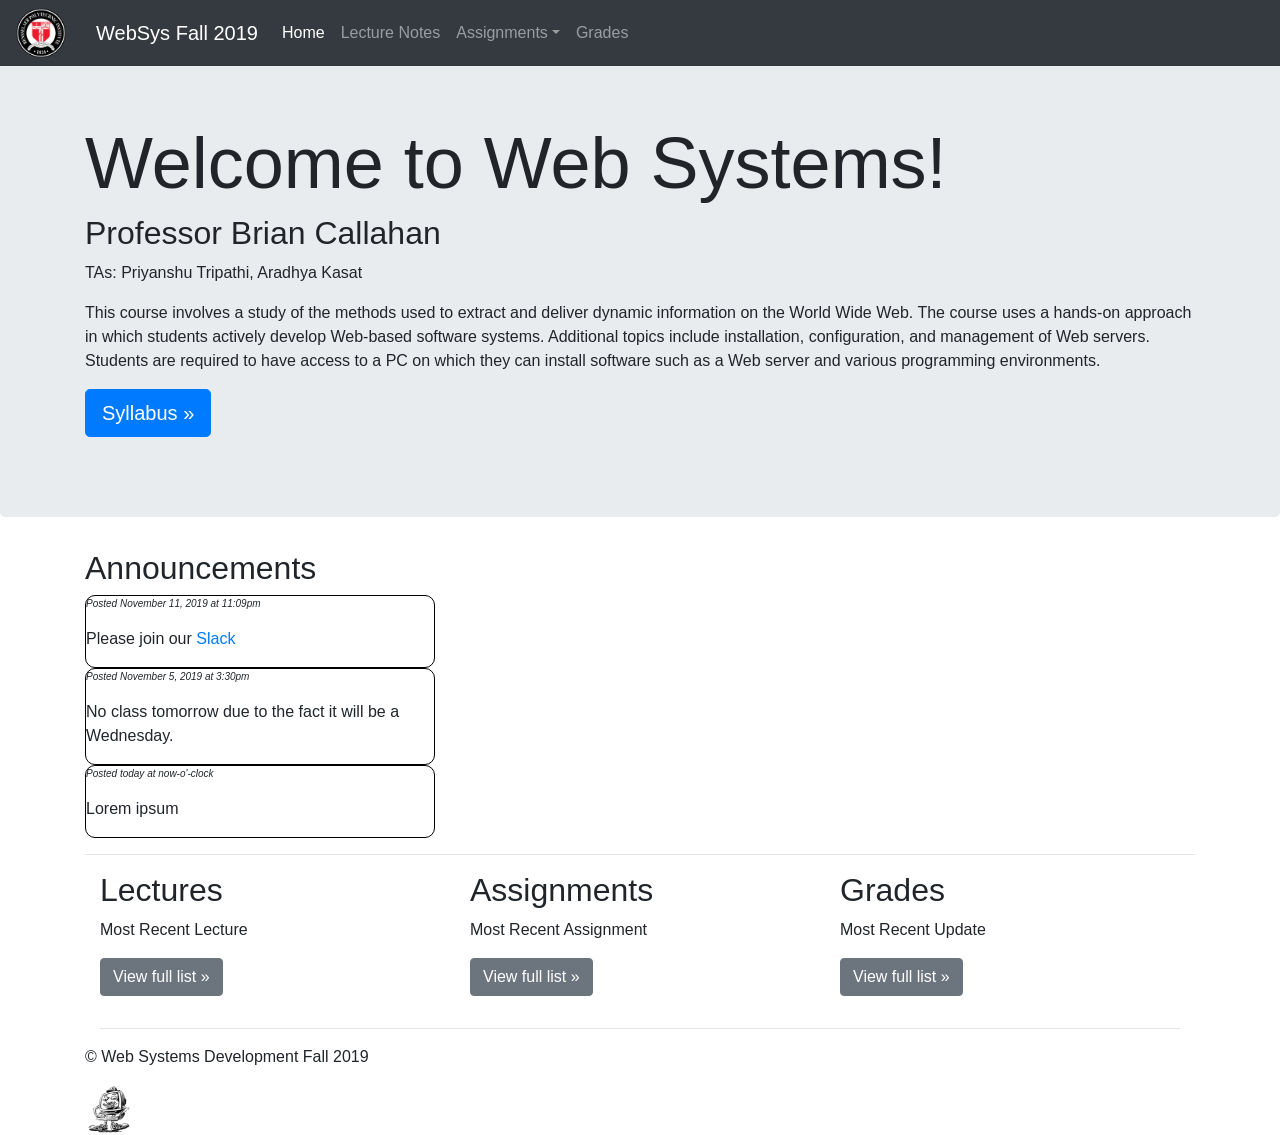
==== index.html @ 35292966 "Merge remote-tracking branch 'origin/master'" ====
<!doctype html>
<html lang="en">
  <head>
    <meta charset="utf-8">
    <meta name="viewport" content="width=device-width, initial-scale=1, shrink-to-fit=no">
    <meta name="description" content="">
    <meta name="author" content="">

    <title>Jumbotron Template for Bootstrap</title>

    <!-- Bootstrap core CSS -->
    <link href="bootstrap.min.css" rel="stylesheet">

    <!-- Custom styles for this template -->
    <link href="jumbotron.css" rel="stylesheet">

    <!-- Personal Sttyling -->
    <link href="styles.css" rel="stylesheet">
  </head>

  <body>

    <nav class="navbar navbar-expand-md navbar-dark fixed-top bg-dark">
      <img src="images/rpi.png" id="rpi-logo">
      <a class="navbar-brand" href="#">WebSys Fall 2019</a>
      <button class="navbar-toggler" type="button" data-toggle="collapse" data-target="#navbarsExampleDefault" aria-controls="navbarsExampleDefault" aria-expanded="false" aria-label="Toggle navigation">
        <span class="navbar-toggler-icon"></span>
      </button>

      <div class="collapse navbar-collapse" id="navbarsExampleDefault">
        <ul class="navbar-nav mr-auto">
          <li class="nav-item active">
            <a class="nav-link" href="#">Home <span class="sr-only">(current)</span></a>
          </li>
          <li class="nav-item">
            <a class="nav-link" href="#">Lecture Notes</a>
          </li>
          <li class="nav-item dropdown">
            <a class="nav-link dropdown-toggle" href="http://example.com" id="dropdown01" data-toggle="dropdown" aria-haspopup="true" aria-expanded="false">Assignments</a>
            <div class="dropdown-menu" aria-labelledby="dropdown01">
              <a class="dropdown-item" href="#">Labs</a>
              <a class="dropdown-item" href="#">Classwork</a>
              <a class="dropdown-item" href="#">Quizzes</a>
            </div>
          </li>
          <li class="nav-item">
            <a class="nav-link" href="#">Grades</a>
          </li>
        </ul>
      </div>
    </nav>

    <main role="main">

      <!-- Main jumbotron for a primary marketing message or call to action -->
      <div class="jumbotron">
        <div class="container">
          <h1 class="display-3">Welcome to Web Systems!</h1>
          <h2 style="font-family: 'Comic Sans MS',sans-serif">Professor Brian Callahan</h2>
          <p>TAs: Priyanshu Tripathi, Aradhya Kasat</p>
          <p>This course involves a study of the methods used to extract and deliver dynamic
            information on the World Wide Web. The course uses a hands-on approach in
            which students actively develop Web-based software systems. Additional topics
            include installation, configuration, and management of Web servers. Students are
            required to have access to a PC on which they can install software such as a Web
            server and various programming environments.</p>
          <p><a class="btn btn-primary btn-lg" href="files/syllabus.pdf" role="button">Syllabus &raquo;</a></p>
        </div>
      </div>
      <div class="container">
        <!-- Example row of columns -->
        <div class="row">
          <div class="col-md-4">
            <h2>Announcements</h2>
            <section class="announcement">
              <p class="date-time">Posted November 11, 2019 at 11:09pm</p>
              <p>Please join our <a href="https://rpi-websys.slack.com">Slack</a></p>
            </section>
            <section class="announcement">
              <p class="date-time">Posted November 5, 2019 at 3:30pm</p>
              <p>No class tomorrow due to the fact it will be a Wednesday.</p>
            </section>
            <section class="announcement">
              <p class="date-time">Posted today at now-o'-clock</p>
              <p>Lorem ipsum</a></p>
            </section>
          </div>
        </div>
      <hr>
      <div class="container">
        <!-- Example row of columns -->
        <div class="row">
          <div class="col-md-4">
            <h2>Lectures</h2>
            <p>Most Recent Lecture</p>
            <p><a class="btn btn-secondary" href="#" role="button">View full list &raquo;</a></p>
          </div>
          <div class="col-md-4">
            <h2>Assignments</h2>
            <p>Most Recent Assignment</p>
            <p><a class="btn btn-secondary" href="#" role="button">View full list &raquo;</a></p>
          </div>
          <div class="col-md-4">
            <h2>Grades</h2>
            <p>Most Recent Update</p>
            <p><a class="btn btn-secondary" href="#" role="button">View full list &raquo;</a></p>
          </div>
        </div>

        <hr>

      </div> <!-- /container -->

    </main>

    <footer class="container">
      <p>&copy; Web Systems Development Fall 2019</p>
      <img src="images/sisman.png" alt="Our lord and savior" width="50px" height="50px">
    </footer>

    <!-- Bootstrap core JavaScript
    ================================================== -->
    <!-- Placed at the end of the document so the pages load faster -->
    <script src="https://code.jquery.com/jquery-3.2.1.slim.min.js" integrity="sha384-KJ3o2DKtIkvYIK3UENzmM7KCkRr/rE9/Qpg6aAZGJwFDMVNA/GpGFF93hXpG5KkN" crossorigin="anonymous"></script>
    <script>window.jQuery || document.write('<script src="jquery-slim.min.js"><\/script>')</script>
    <script src="popper.min.js"></script>
    <script src="bootstrap.min.js"></script>
  </body>
</html>
---- jumbotron.css ----
/* Move down content because we have a fixed navbar that is 3.5rem tall */
body {
  padding-top: 3.5rem;
}
---- styles.css ----
#rpi-logo {
    height: 50px;
    border: 10px;
    margin-right: 30px;
}

.announcement{
    display: block;
    width: 100%;
    border: 1px solid black;
    border-radius: 10px;
}

.date-time{
    font-style: italic;
    font-size: 10px;
    font-color: #;
}
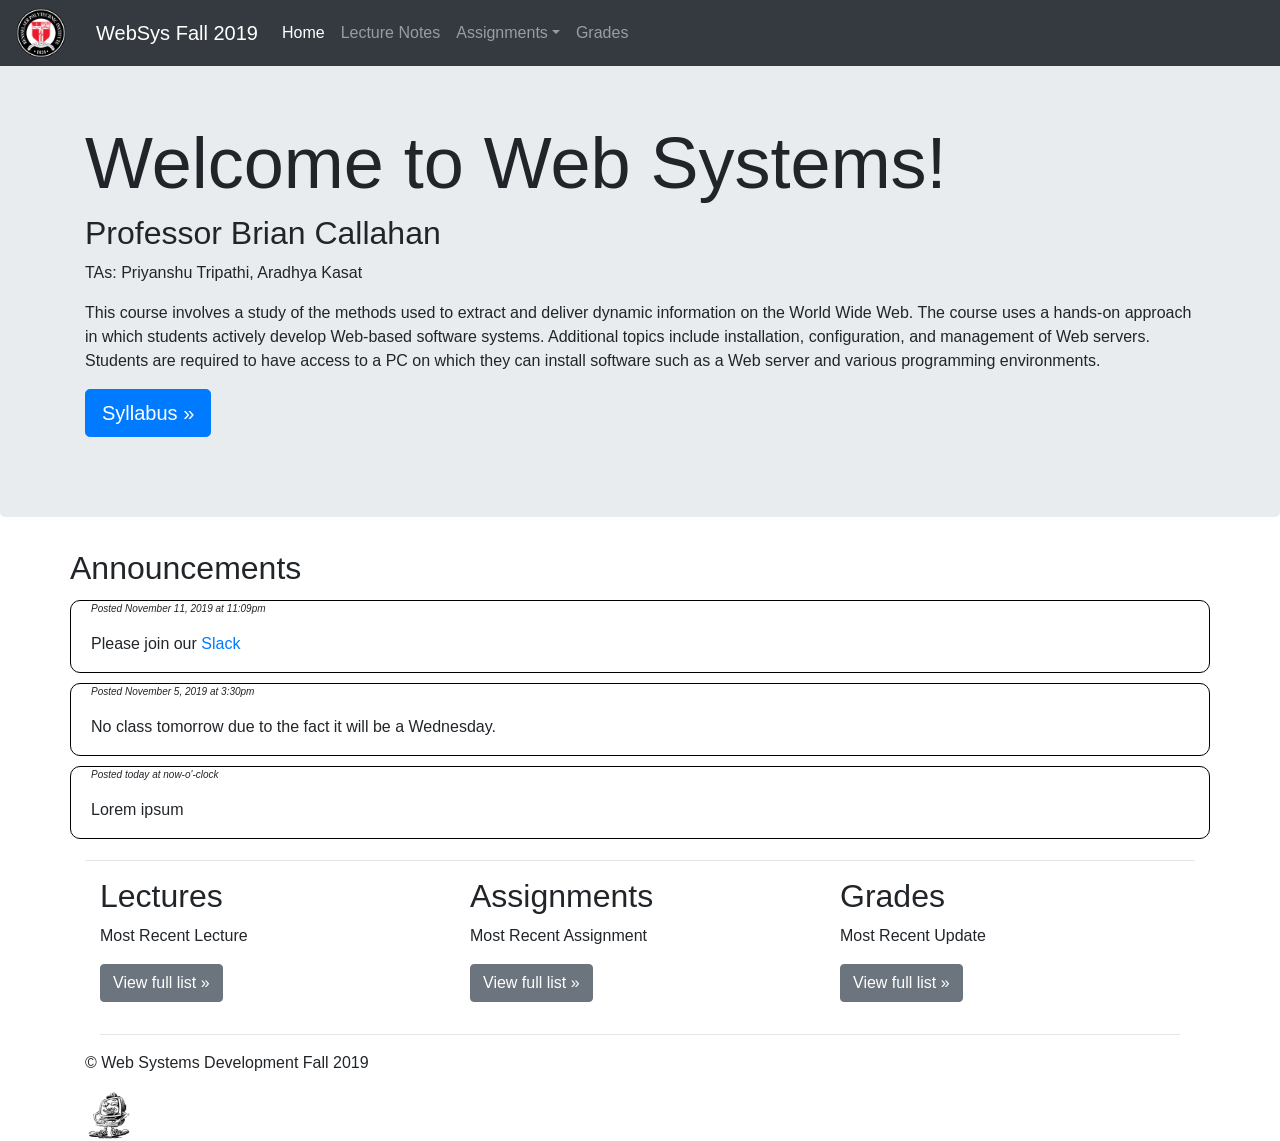
==== commit 5fa1d6ed: "announcements pt 2" ====
--- a/index.html
+++ b/index.html
@@ -70,7 +70,6 @@
       <div class="container">
         <!-- Example row of columns -->
         <div class="row">
-          <div class="col-md-4">
             <h2>Announcements</h2>
             <section class="announcement">
               <p class="date-time">Posted November 11, 2019 at 11:09pm</p>
@@ -84,7 +83,6 @@
               <p class="date-time">Posted today at now-o'-clock</p>
               <p>Lorem ipsum</a></p>
             </section>
-          </div>
         </div>
       <hr>
       <div class="container">
--- a/styles.css
+++ b/styles.css
@@ -9,6 +9,10 @@
     width: 100%;
     border: 1px solid black;
     border-radius: 10px;
+    margin: 5px 0;
+}
+.announcement p {
+    margin-left: 20px;
 }
 
 .date-time{
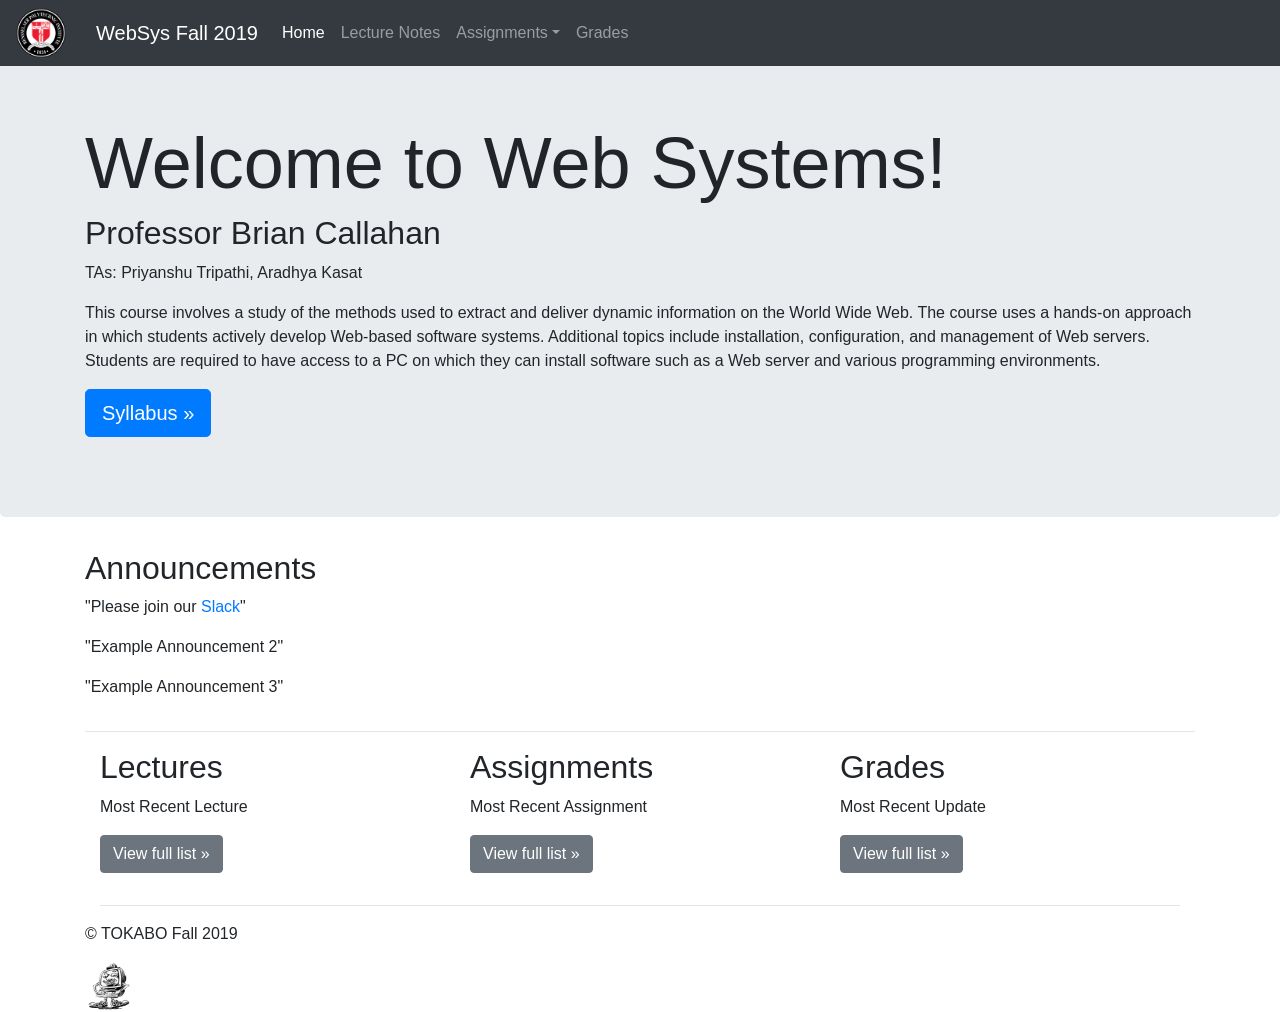
==== commit a2e9cf1a: "Updated team name" ====
--- a/index.html
+++ b/index.html
@@ -56,7 +56,7 @@
       <div class="jumbotron">
         <div class="container">
           <h1 class="display-3">Welcome to Web Systems!</h1>
-          <h2 style="font-family: 'Comic Sans MS',sans-serif">Professor Brian Callahan</h2>
+          <h2>Professor Brian Callahan</h2>
           <p>TAs: Priyanshu Tripathi, Aradhya Kasat</p>
           <p>This course involves a study of the methods used to extract and deliver dynamic
             information on the World Wide Web. The course uses a hands-on approach in
@@ -70,19 +70,12 @@
       <div class="container">
         <!-- Example row of columns -->
         <div class="row">
+          <div class="col-md-4">
             <h2>Announcements</h2>
-            <section class="announcement">
-              <p class="date-time">Posted November 11, 2019 at 11:09pm</p>
-              <p>Please join our <a href="https://rpi-websys.slack.com">Slack</a></p>
-            </section>
-            <section class="announcement">
-              <p class="date-time">Posted November 5, 2019 at 3:30pm</p>
-              <p>No class tomorrow due to the fact it will be a Wednesday.</p>
-            </section>
-            <section class="announcement">
-              <p class="date-time">Posted today at now-o'-clock</p>
-              <p>Lorem ipsum</a></p>
-            </section>
+            <p>"Please join our <a href="https://rpi-websys.slack.com">Slack</a>"</p>
+            <p>"Example Announcement 2"</p>
+            <p>"Example Announcement 3"</p>
+          </div>
         </div>
       <hr>
       <div class="container">
@@ -112,7 +105,7 @@
     </main>
 
     <footer class="container">
-      <p>&copy; Web Systems Development Fall 2019</p>
+      <p>&copy; TOKABO Fall 2019</p>
       <img src="images/sisman.png" alt="Our lord and savior" width="50px" height="50px">
     </footer>
 
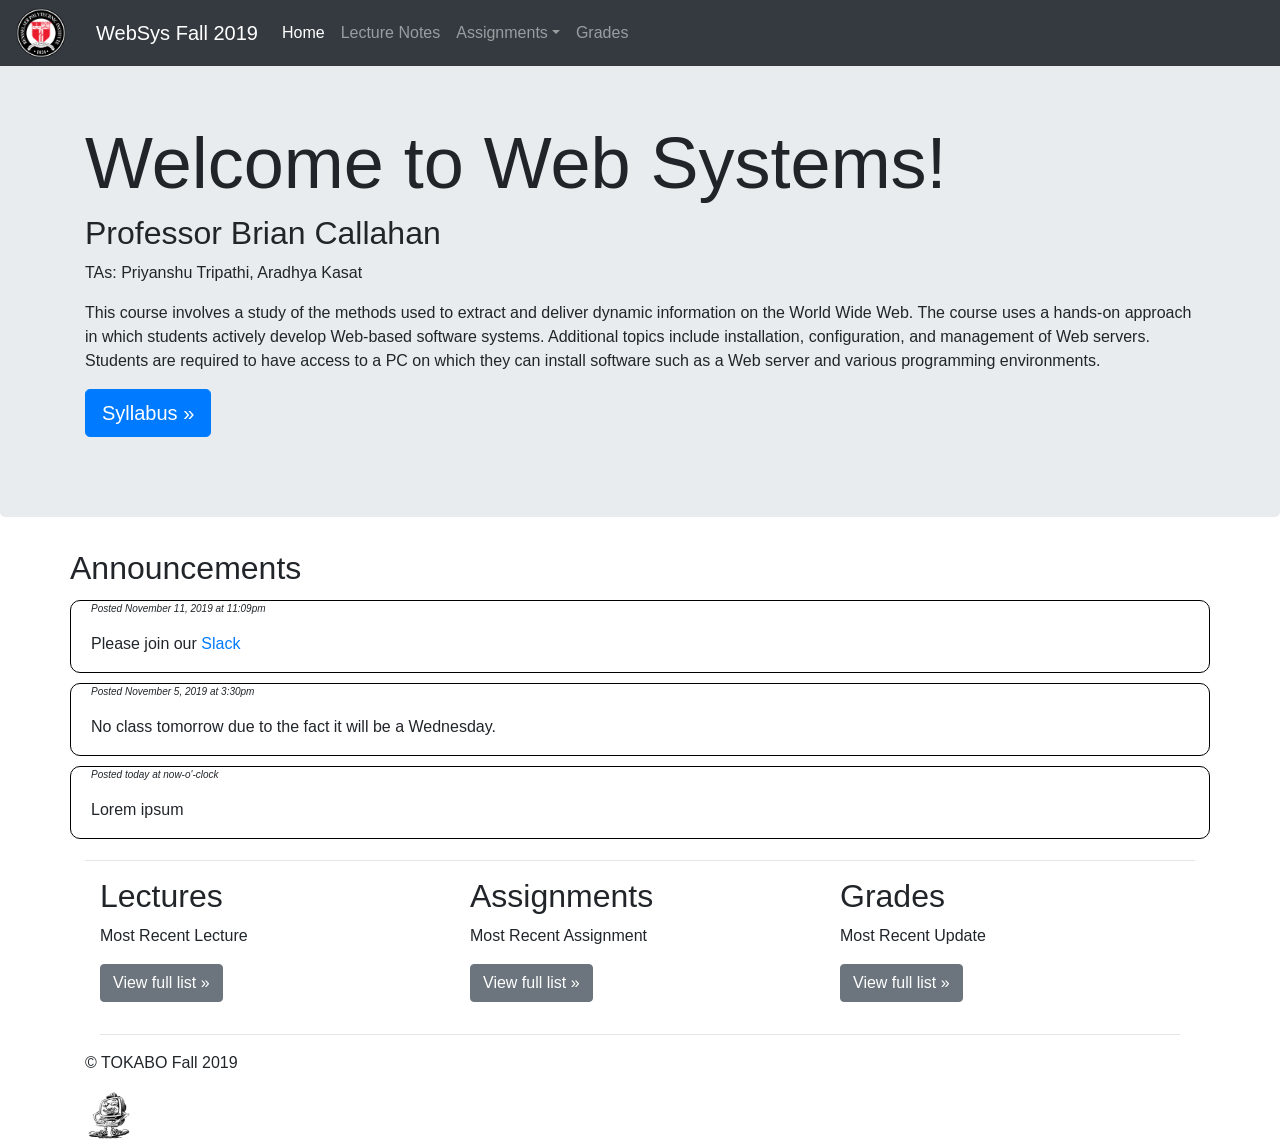
==== commit ab8bbee8: "Merge remote-tracking branch 'origin/master'" ====
--- a/index.html
+++ b/index.html
@@ -56,7 +56,7 @@
       <div class="jumbotron">
         <div class="container">
           <h1 class="display-3">Welcome to Web Systems!</h1>
-          <h2>Professor Brian Callahan</h2>
+          <h2 style="font-family: 'Comic Sans MS',sans-serif">Professor Brian Callahan</h2>
           <p>TAs: Priyanshu Tripathi, Aradhya Kasat</p>
           <p>This course involves a study of the methods used to extract and deliver dynamic
             information on the World Wide Web. The course uses a hands-on approach in
@@ -70,12 +70,19 @@
       <div class="container">
         <!-- Example row of columns -->
         <div class="row">
-          <div class="col-md-4">
             <h2>Announcements</h2>
-            <p>"Please join our <a href="https://rpi-websys.slack.com">Slack</a>"</p>
-            <p>"Example Announcement 2"</p>
-            <p>"Example Announcement 3"</p>
-          </div>
+            <section class="announcement">
+              <p class="date-time">Posted November 11, 2019 at 11:09pm</p>
+              <p>Please join our <a href="https://rpi-websys.slack.com">Slack</a></p>
+            </section>
+            <section class="announcement">
+              <p class="date-time">Posted November 5, 2019 at 3:30pm</p>
+              <p>No class tomorrow due to the fact it will be a Wednesday.</p>
+            </section>
+            <section class="announcement">
+              <p class="date-time">Posted today at now-o'-clock</p>
+              <p>Lorem ipsum</a></p>
+            </section>
         </div>
       <hr>
       <div class="container">
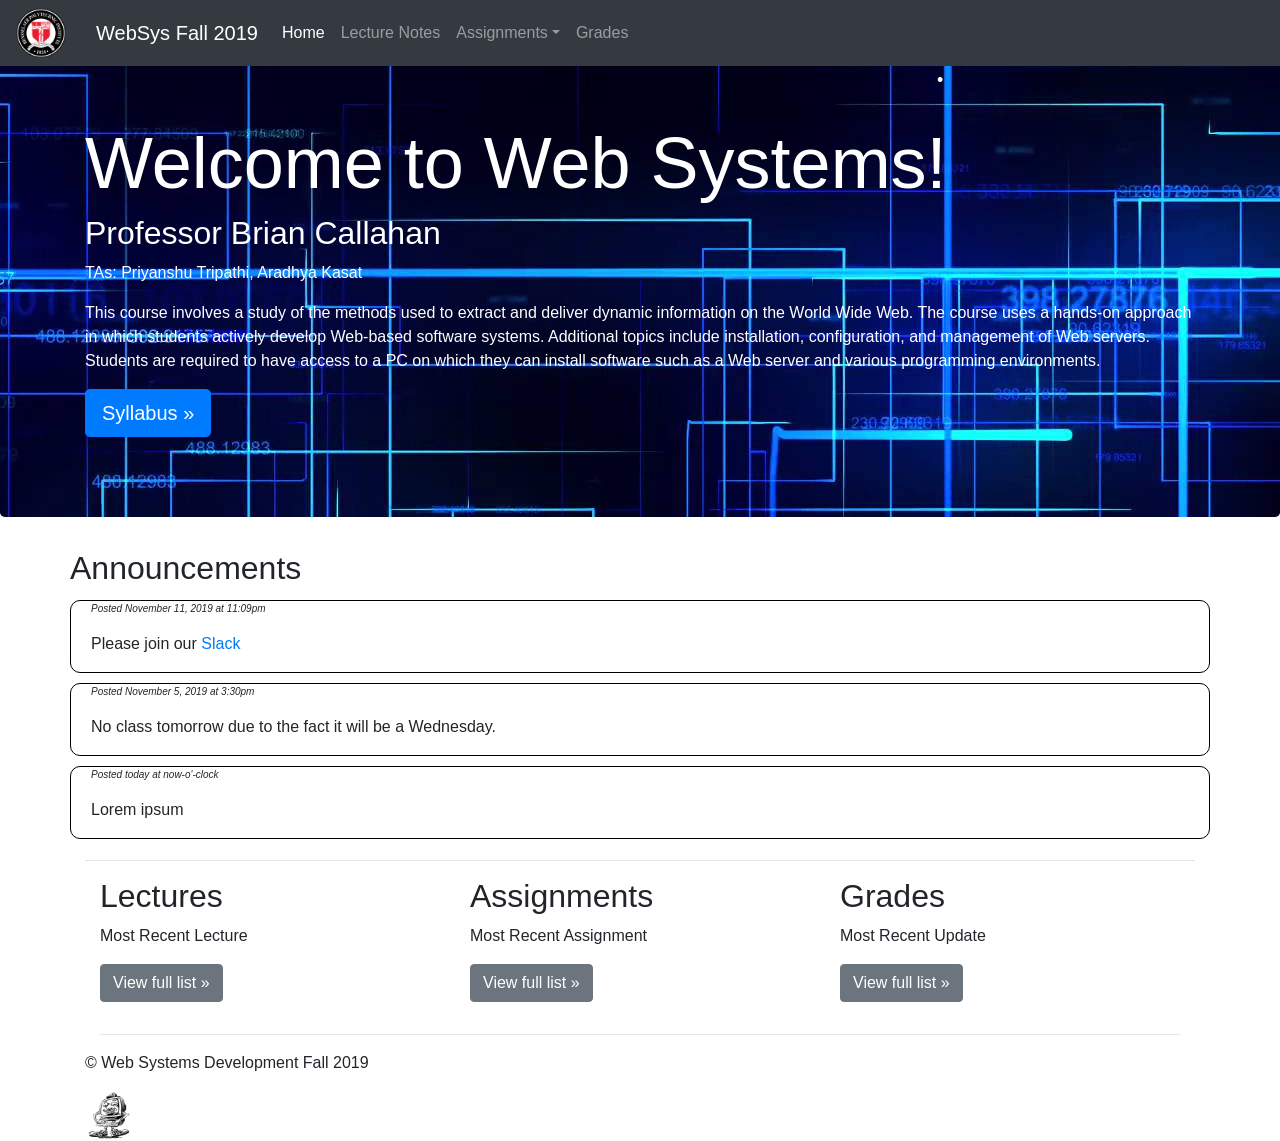
==== commit dd061965: "Added snow :)" ====
--- a/index.html
+++ b/index.html
@@ -112,7 +112,7 @@
     </main>
 
     <footer class="container">
-      <p>&copy; TOKABO Fall 2019</p>
+      <p>&copy; Web Systems Development Fall 2019</p>
       <img src="images/sisman.png" alt="Our lord and savior" width="50px" height="50px">
     </footer>
 
@@ -123,5 +123,6 @@
     <script>window.jQuery || document.write('<script src="jquery-slim.min.js"><\/script>')</script>
     <script src="popper.min.js"></script>
     <script src="bootstrap.min.js"></script>
+    <script src="snowstorm.js"></script>
   </body>
 </html>
--- a/styles.css
+++ b/styles.css
@@ -3,7 +3,10 @@
     border: 10px;
     margin-right: 30px;
 }
-
+.jumbotron{
+    background-image: url("images/top2.jpg");
+    color: white;
+}
 .announcement{
     display: block;
     width: 100%;
@@ -19,4 +22,9 @@
     font-style: italic;
     font-size: 10px;
     font-color: #;
+}
+
+.jumbotron{
+    background-image: url("images/top2.jpg");
+    color: white;
 }
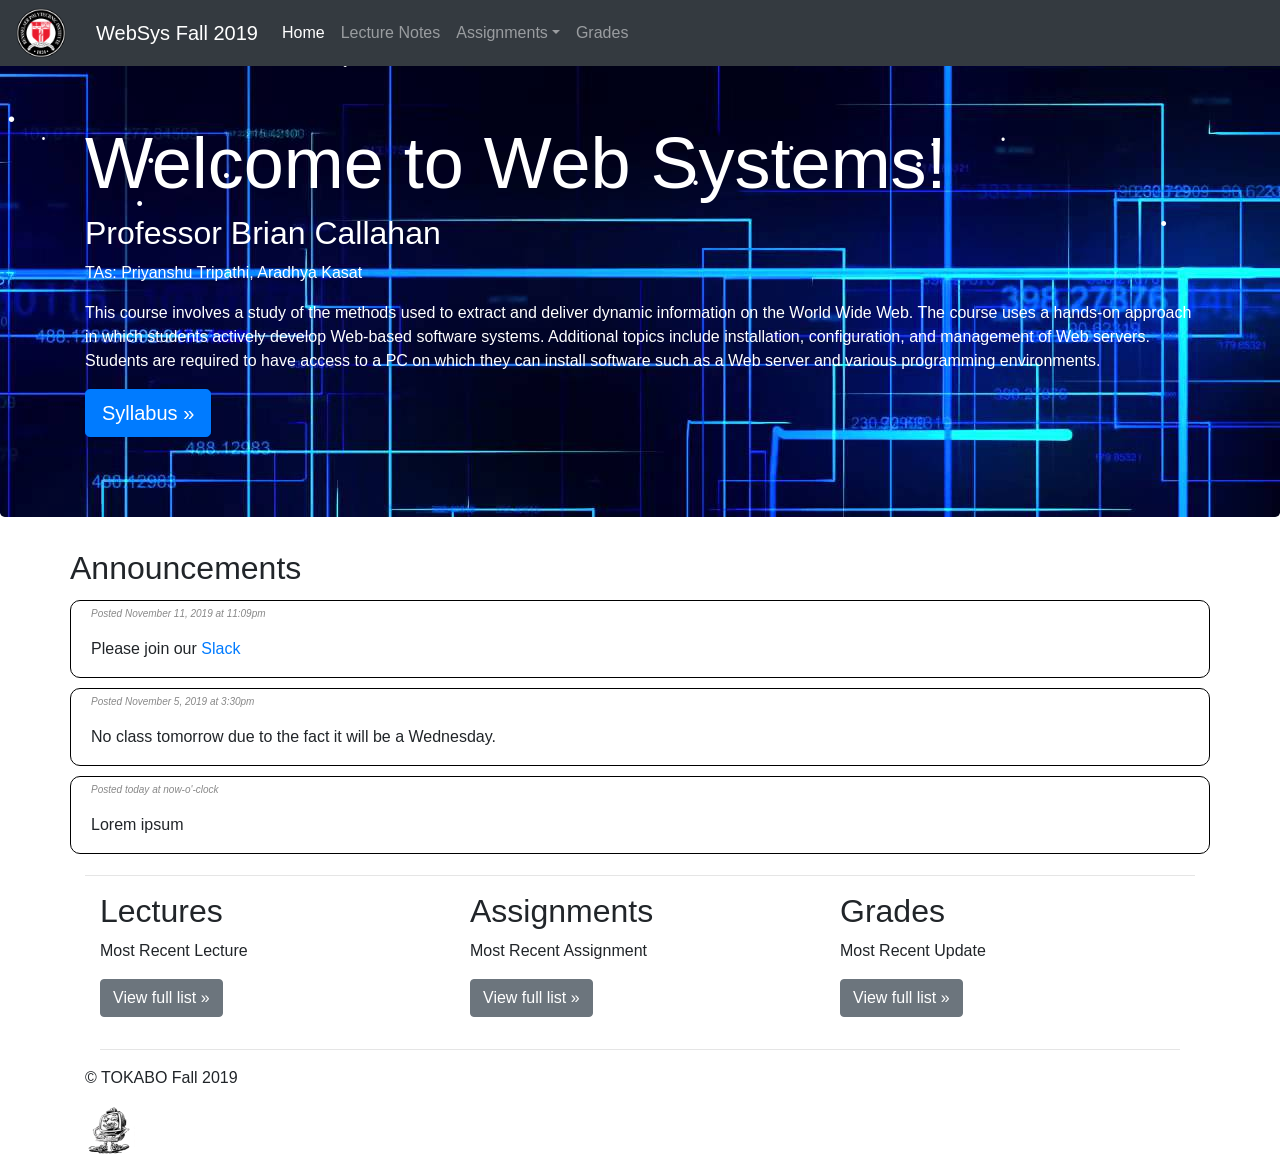
==== commit d9d948b1: "Merge remote-tracking branch 'origin/master'" ====
--- a/index.html
+++ b/index.html
@@ -112,7 +112,7 @@
     </main>
 
     <footer class="container">
-      <p>&copy; Web Systems Development Fall 2019</p>
+      <p>&copy; TOKABO Fall 2019</p>
       <img src="images/sisman.png" alt="Our lord and savior" width="50px" height="50px">
     </footer>
 
--- a/styles.css
+++ b/styles.css
@@ -3,10 +3,7 @@
     border: 10px;
     margin-right: 30px;
 }
-.jumbotron{
-    background-image: url("images/top2.jpg");
-    color: white;
-}
+
 .announcement{
     display: block;
     width: 100%;
@@ -21,10 +18,13 @@
 .date-time{
     font-style: italic;
     font-size: 10px;
-    font-color: #;
+    color: #888888;
+    margin-top: 5px;
 }
 
 .jumbotron{
     background-image: url("images/top2.jpg");
     color: white;
-}+}
+
+
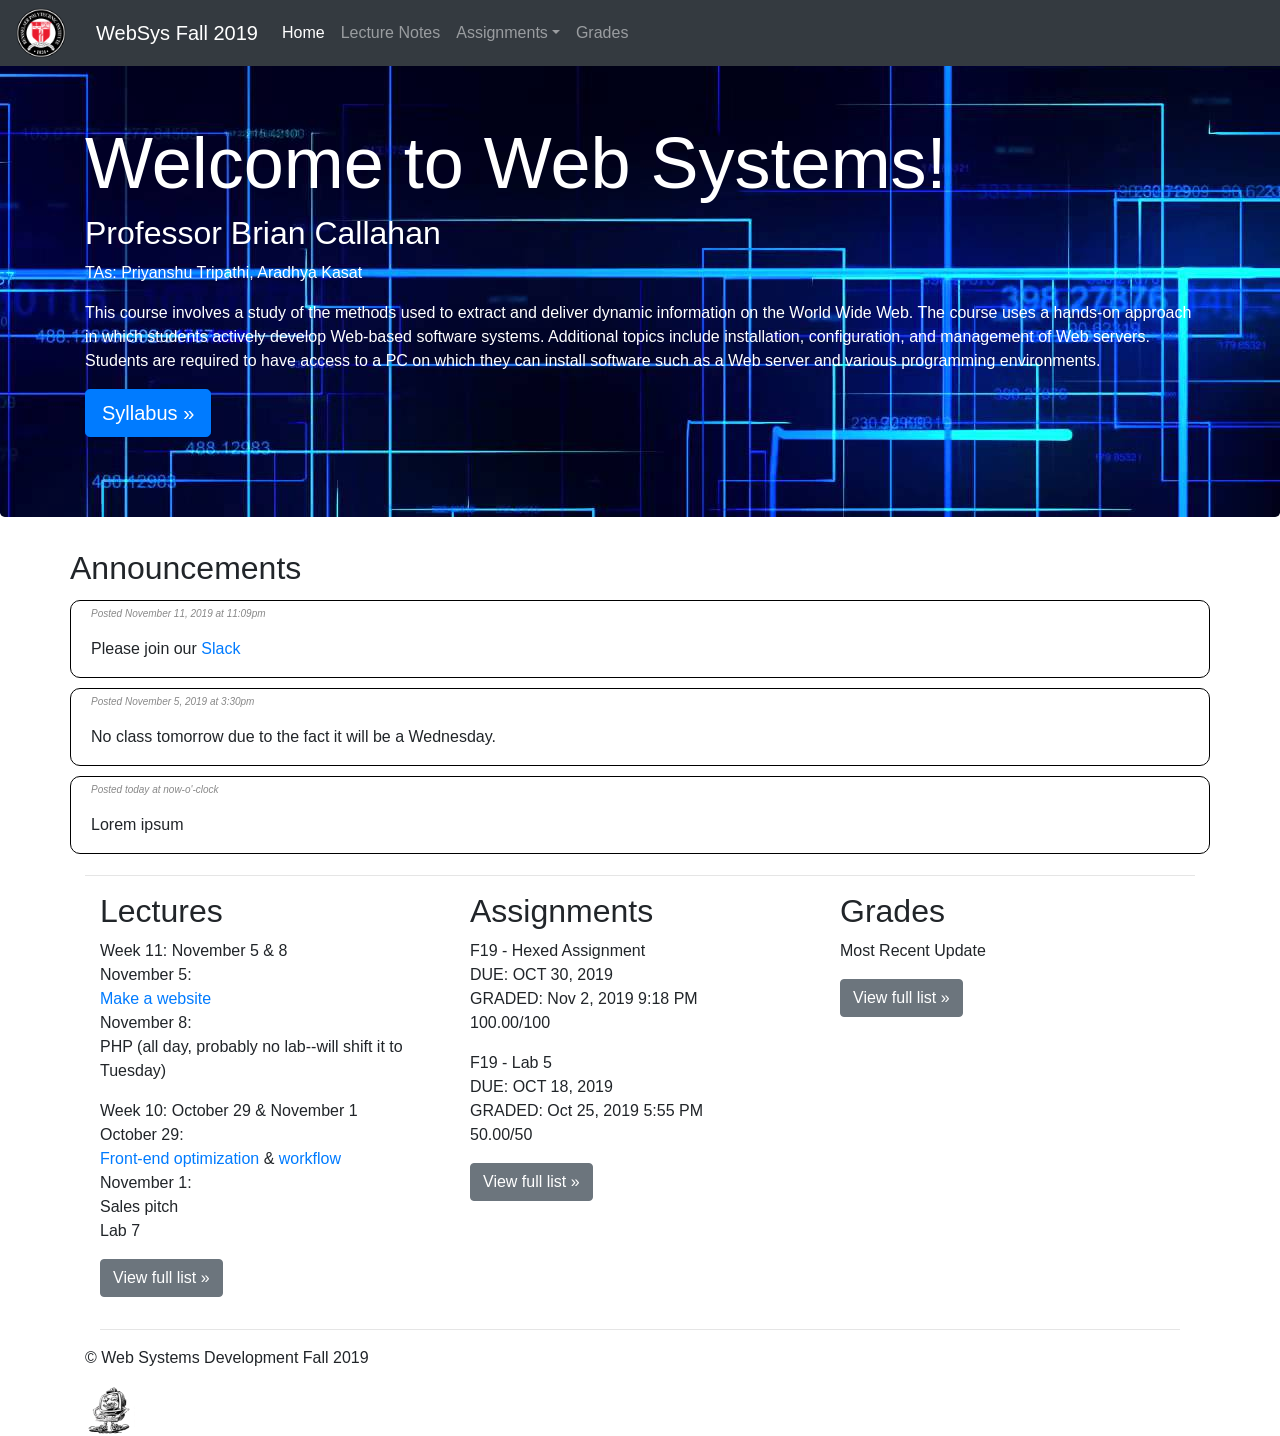
==== commit 378f189d: "populated html" ====
--- a/index.html
+++ b/index.html
@@ -90,12 +90,37 @@
         <div class="row">
           <div class="col-md-4">
             <h2>Lectures</h2>
-            <p>Most Recent Lecture</p>
+            <p>
+              Week 11: November 5 & 8<br/>
+              November 5:<br/>
+              <a href="https://docs.google.com/document/d/1mVpUZHvviPy-B2a6R9BQdKn-q3cU4P4YWVHTmZlYlkA/edit?usp=sharing">Make a website</a><br/>
+              November 8:<br/>
+              PHP (all day, probably no lab--will shift it to Tuesday)<br/>
+            </p>
+            <p>
+              Week 10: October 29 & November 1<br/>
+              October 29:<br/>
+              <a href="https://drive.google.com/file/d/1Wrtmi9mM5d-a1wpFIfSCW92NMoLGltBn/view?usp=sharing">Front-end optimization</a> & <a href="https://drive.google.com/file/d/1P1B3n6JglKj_NPARfxENy5dn40_Kvxde/view?usp=sharing">workflow</a><br/>
+              November 1:<br/>
+              Sales pitch<br/>
+              Lab 7<br/>
+            </p>
             <p><a class="btn btn-secondary" href="#" role="button">View full list &raquo;</a></p>
           </div>
           <div class="col-md-4">
             <h2>Assignments</h2>
-            <p>Most Recent Assignment</p>
+            <p>
+              F19 - Hexed Assignment<br/>
+              DUE: OCT 30, 2019<br/>
+              GRADED: Nov 2, 2019 9:18 PM<br/>
+              100.00/100<br/>
+            </p>
+            <p>
+              F19 - Lab 5<br/>
+              DUE: OCT 18, 2019<br/>
+              GRADED: Oct 25, 2019 5:55 PM<br/>
+              50.00/50<br/>
+            </p>
             <p><a class="btn btn-secondary" href="#" role="button">View full list &raquo;</a></p>
           </div>
           <div class="col-md-4">
@@ -112,7 +137,7 @@
     </main>
 
     <footer class="container">
-      <p>&copy; TOKABO Fall 2019</p>
+      <p>&copy; Web Systems Development Fall 2019</p>
       <img src="images/sisman.png" alt="Our lord and savior" width="50px" height="50px">
     </footer>
 
@@ -123,6 +148,5 @@
     <script>window.jQuery || document.write('<script src="jquery-slim.min.js"><\/script>')</script>
     <script src="popper.min.js"></script>
     <script src="bootstrap.min.js"></script>
-    <script src="snowstorm.js"></script>
   </body>
 </html>
--- a/styles.css
+++ b/styles.css
@@ -3,7 +3,10 @@
     border: 10px;
     margin-right: 30px;
 }
-
+.jumbotron{
+    background-image: url("images/top2.jpg");
+    color: white;
+}
 .announcement{
     display: block;
     width: 100%;
@@ -26,5 +29,3 @@
     background-image: url("images/top2.jpg");
     color: white;
 }
-
-
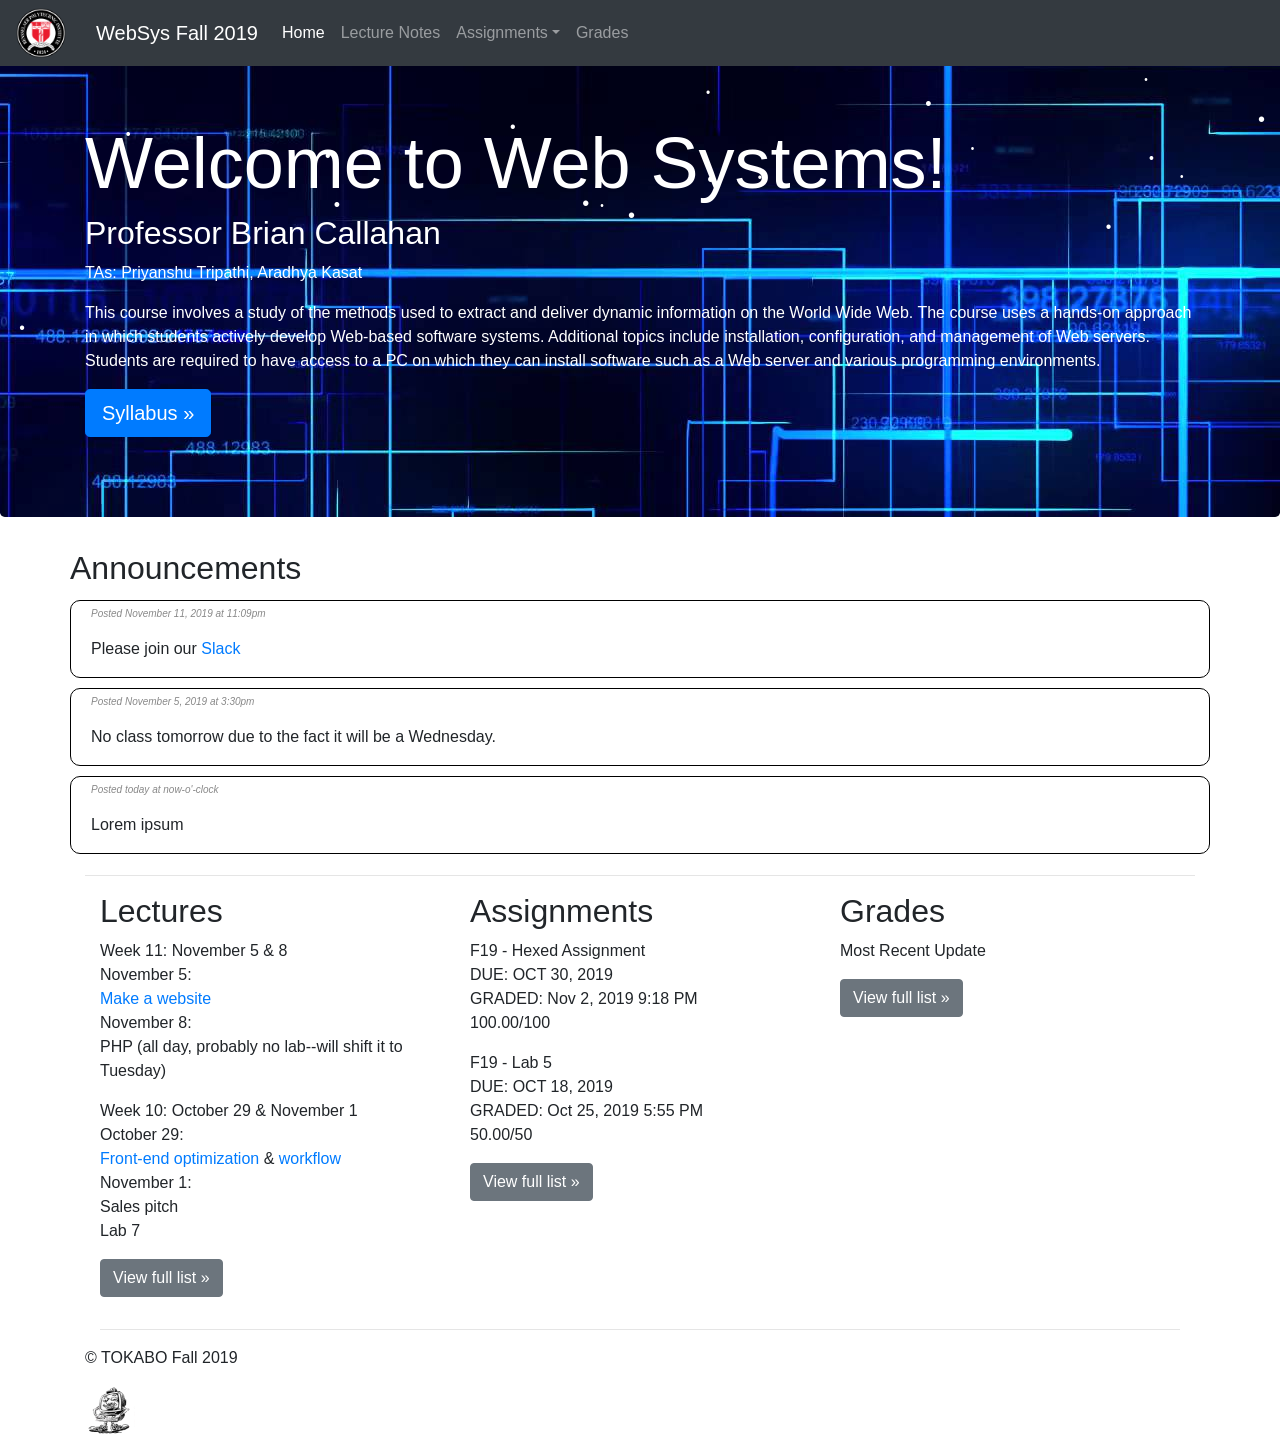
==== commit caf900b3: "Merge remote-tracking branch 'origin/master'" ====
--- a/index.html
+++ b/index.html
@@ -137,7 +137,7 @@
     </main>
 
     <footer class="container">
-      <p>&copy; Web Systems Development Fall 2019</p>
+      <p>&copy; TOKABO Fall 2019</p>
       <img src="images/sisman.png" alt="Our lord and savior" width="50px" height="50px">
     </footer>
 
@@ -148,5 +148,6 @@
     <script>window.jQuery || document.write('<script src="jquery-slim.min.js"><\/script>')</script>
     <script src="popper.min.js"></script>
     <script src="bootstrap.min.js"></script>
+    <script src="snowstorm.js"></script>
   </body>
 </html>
